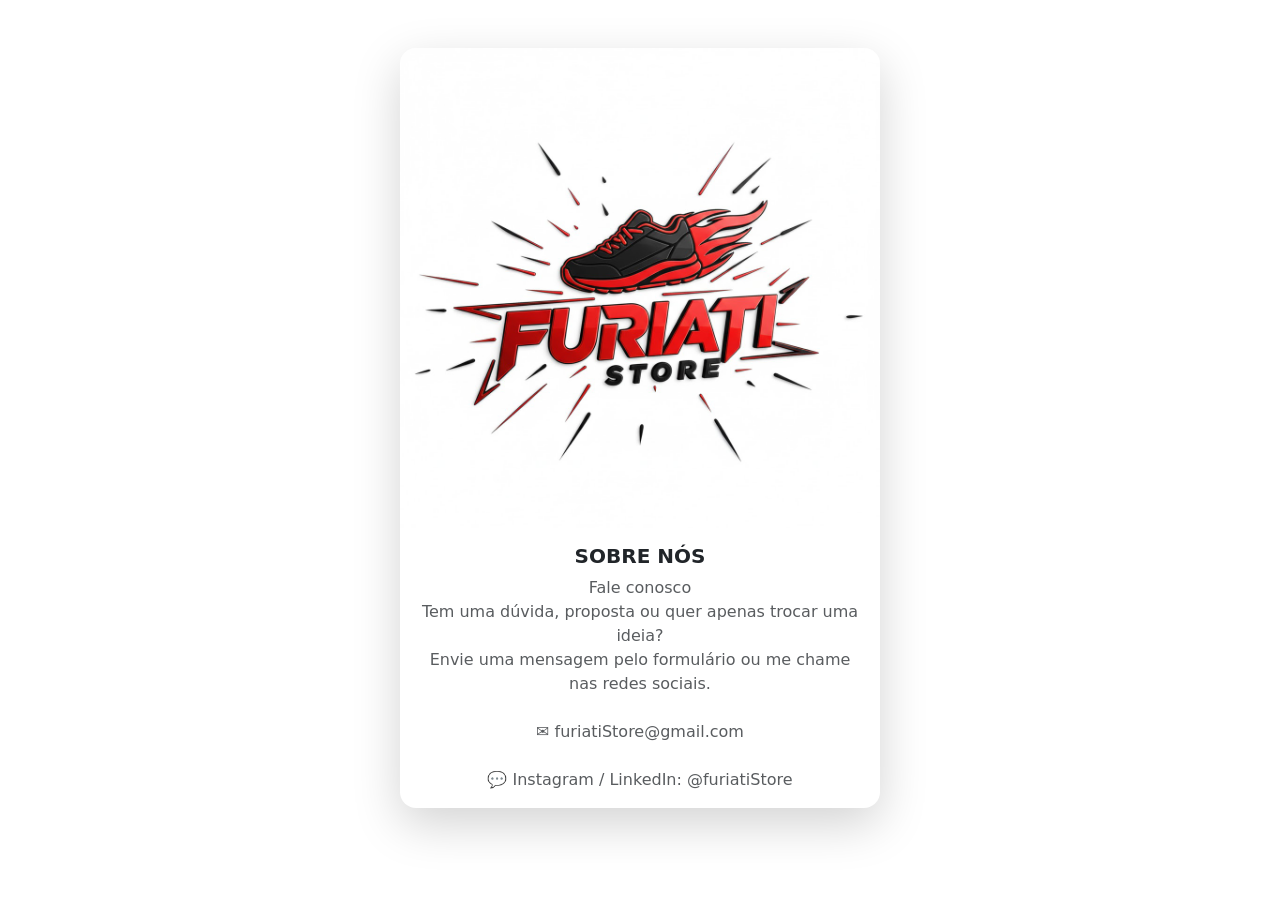
==== pages/contato/contato.html @ 5355c7ae "Meu primeiro commit" ====
<!DOCTYPE html>
<html>
<head>
    <meta charset='utf-8'>
    <meta http-equiv='X-UA-Compatible' content='IE=edge'>
    <title>Sobre nós</title>
    <link href="https://cdn.jsdelivr.net/npm/bootstrap@5.3.8/dist/css/bootstrap.min.css" rel="stylesheet" integrity="sha384-sRIl4kxILFvY47J16cr9ZwB07vP4J8+LH7qKQnuqkuIAvNWLzeN8tE5YBujZqJLB" crossorigin="anonymous">
    <meta name='viewport' content='width=device-width, initial-scale=1'>
    <link rel='stylesheet' type='text/css' media='screen' href='main.css'>
    <script src='main.js'></script>
</head>
<body>

  <div class="d-flex justify-content-center pt-5 pb-5">

    <div class="card shadow-lg border-0 rounded-4 mt-auto mb-5" style="width: 30rem;">
      <img src="../../img/logo.jpg" class="card-img-top rounded-top-4" alt="Logo Furiati Sneaker Store">
      <div class="card-body text-center">
        <h5 class="card-title fw-bold text-uppercase">Sobre nós</h5>
        <p class="card-text text-muted">
          Fale conosco <br>
Tem uma dúvida, proposta ou quer apenas trocar uma ideia? <br>
Envie uma mensagem pelo formulário ou me chame nas redes sociais. <br>
<br>
✉️ furiatiStore@gmail.com <br>
<br>
💬 Instagram / LinkedIn: @furiatiStore
        </p>
      </div>
    </div>
  </div>

</body>
</html>
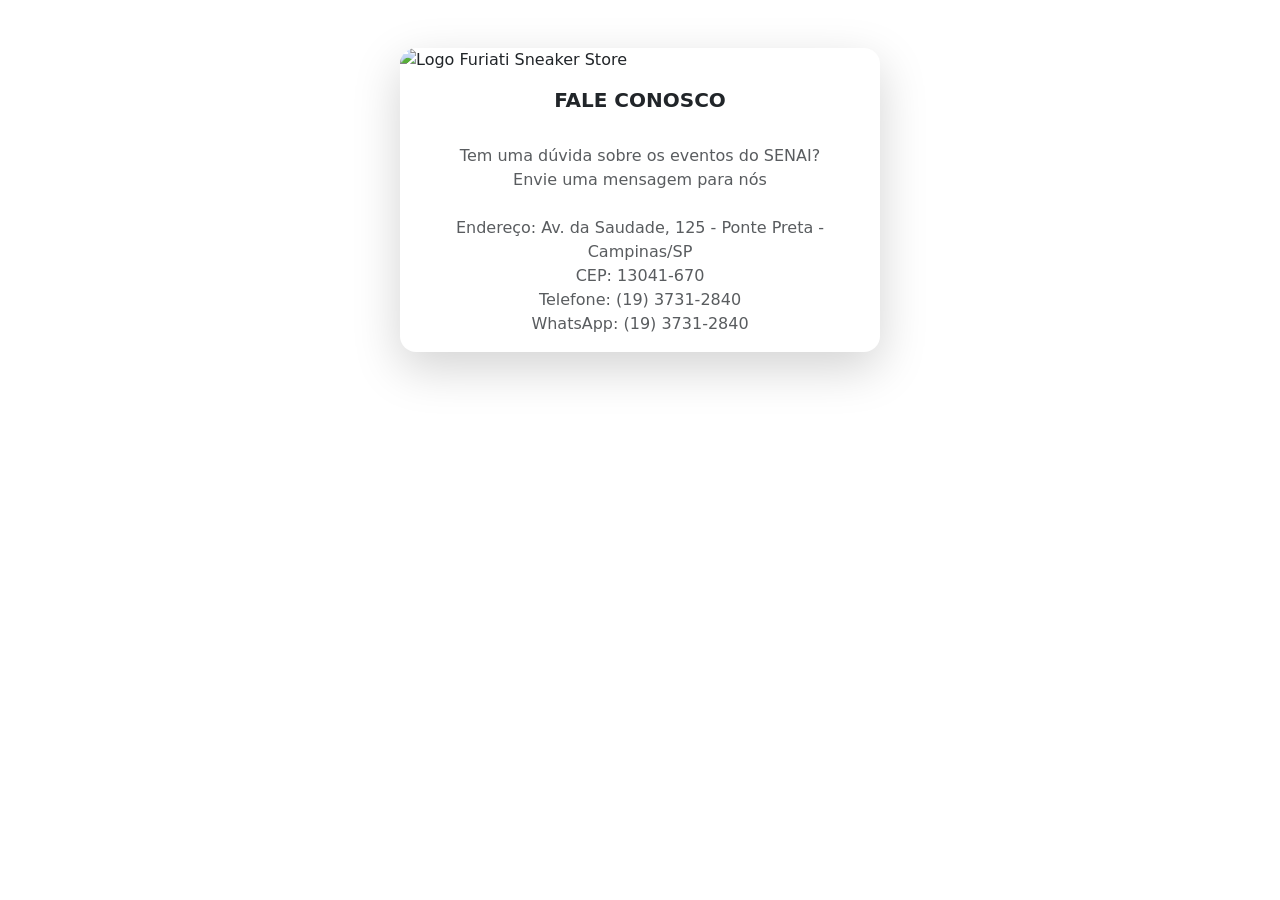
==== commit cd6854c9: "teste" ====
--- a/pages/contato/contato.html
+++ b/pages/contato/contato.html
@@ -3,7 +3,7 @@
 <head>
     <meta charset='utf-8'>
     <meta http-equiv='X-UA-Compatible' content='IE=edge'>
-    <title>Sobre nós</title>
+    <title>Contato</title>
     <link href="https://cdn.jsdelivr.net/npm/bootstrap@5.3.8/dist/css/bootstrap.min.css" rel="stylesheet" integrity="sha384-sRIl4kxILFvY47J16cr9ZwB07vP4J8+LH7qKQnuqkuIAvNWLzeN8tE5YBujZqJLB" crossorigin="anonymous">
     <meta name='viewport' content='width=device-width, initial-scale=1'>
     <link rel='stylesheet' type='text/css' media='screen' href='main.css'>
@@ -14,17 +14,22 @@
   <div class="d-flex justify-content-center pt-5 pb-5">
 
     <div class="card shadow-lg border-0 rounded-4 mt-auto mb-5" style="width: 30rem;">
-      <img src="../../img/logo.jpg" class="card-img-top rounded-top-4" alt="Logo Furiati Sneaker Store">
+      <img src="https://i0.wp.com/dropsdejogos.uai.com.br/wp-content/uploads/sites/10/2024/04/senai-scaled.jpg?resize=950%2C605&ssl=1" class="card-img-top rounded-top-4" alt="Logo Furiati Sneaker Store">
       <div class="card-body text-center">
-        <h5 class="card-title fw-bold text-uppercase">Sobre nós</h5>
+        <h5 class="card-title fw-bold text-uppercase">Fale conosco </h5>
         <p class="card-text text-muted">
-          Fale conosco <br>
-Tem uma dúvida, proposta ou quer apenas trocar uma ideia? <br>
-Envie uma mensagem pelo formulário ou me chame nas redes sociais. <br>
+          <br>
+Tem uma dúvida sobre os eventos do SENAI?<br>
+Envie uma mensagem para nós <br>
+
 <br>
-✉️ furiatiStore@gmail.com <br>
-<br>
-💬 Instagram / LinkedIn: @furiatiStore
+Endereço: Av. da Saudade, 125 - Ponte Preta - Campinas/SP <br>
+
+CEP: 13041-670 <br>
+
+Telefone: (19) 3731-2840 <br>
+
+WhatsApp: (19) 3731-2840 <br>
         </p>
       </div>
     </div>
